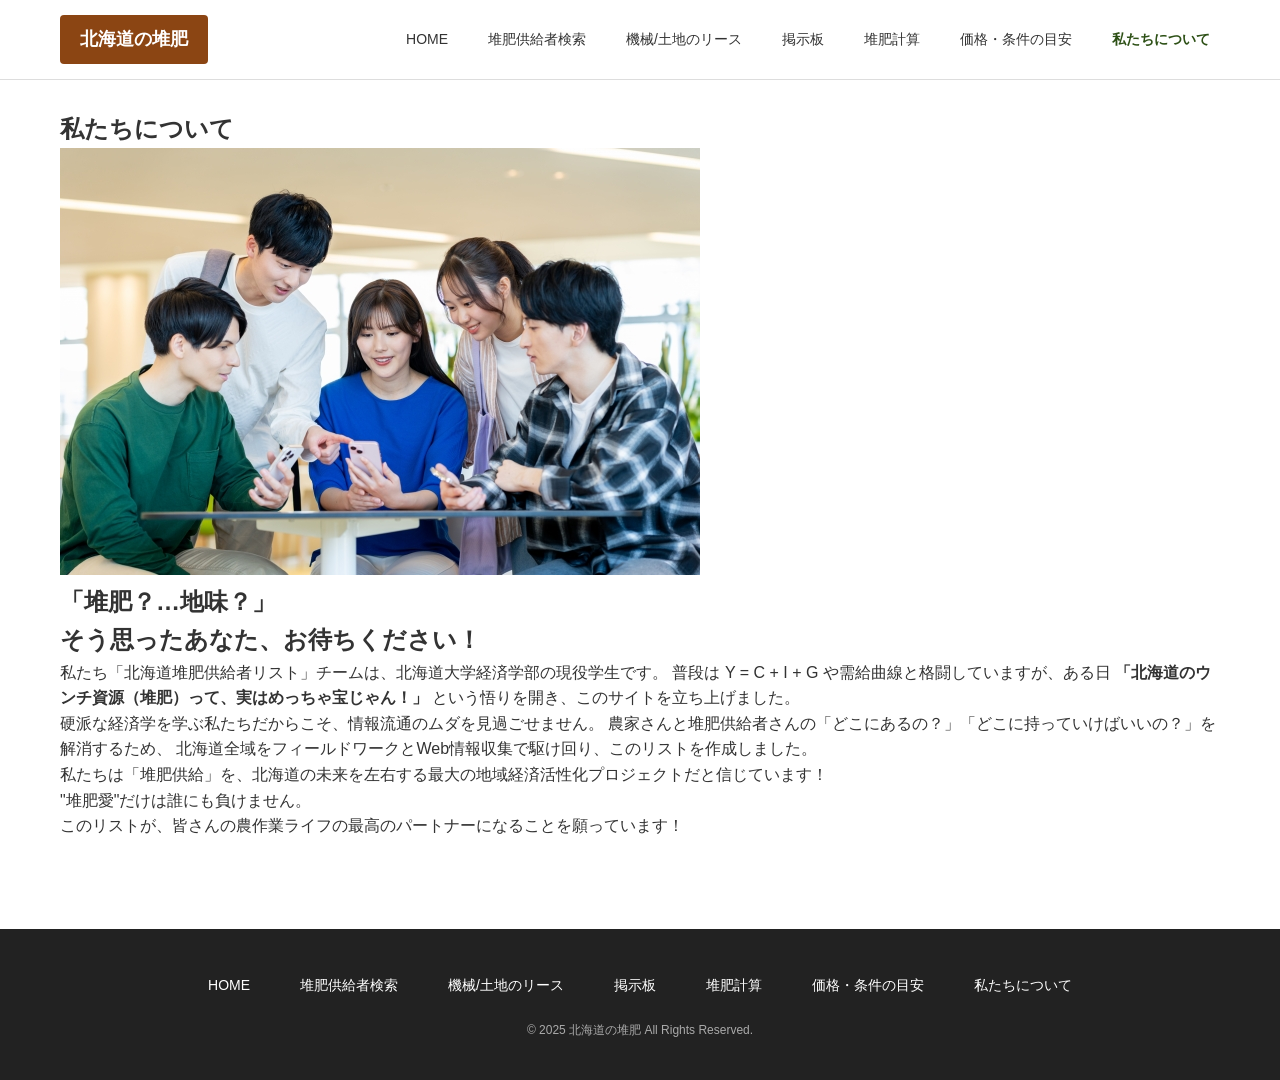
==== about.html @ c87f49d6 "私たちについて" ====
<!DOCTYPE html>
<html lang="ja">
<head>
    <meta charset="UTF-8">
    <meta name="viewport" content="width=device-width, initial-scale=1.0">
    <title>私たちについて - 北海道の堆肥</title>
    <link rel="stylesheet" href="styles.css">
</head>
<body>
    <header>
        <div class="header-container">
            <div class="logo">北海道の堆肥</div>
            <nav>
                <a href="index.html">HOME</a>
                <a href="index.html">堆肥供給者検索</a>
                <a href="#">機械/土地のリース</a>
                <a href="#">掲示板</a>
                <a href="https://sehiguide.jp/" target="_blank">堆肥計算</a>
                <a href="#">価格・条件の目安</a>
                <a href="about.html" class="active">私たちについて</a>
            </nav>
        </div>
    </header>

    <main>
        <div class="container">
            <section class="about-section">
                <h1 class="about-title">私たちについて</h1>
                
                <div class="about-content">
                    <div class="about-image-container">
                        <img src="images/team.jpg" alt="北海道大学経済学部の学生チーム" class="about-image">
                    </div>

                    <div class="about-text">
                        <h2 class="catchphrase">「堆肥？…地味？」<br>そう思ったあなた、お待ちください！</h2>
                        
                        <p>
                            私たち「北海道堆肥供給者リスト」チームは、北海道大学経済学部の現役学生です。
                            普段は Y = C + I + G や需給曲線と格闘していますが、ある日
                            <strong>「北海道のウンチ資源（堆肥）って、実はめっちゃ宝じゃん！」</strong>
                            という悟りを開き、このサイトを立ち上げました。
                        </p>

                        <p>
                            硬派な経済学を学ぶ私たちだからこそ、情報流通のムダを見過ごせません。
                            農家さんと堆肥供給者さんの「どこにあるの？」「どこに持っていけばいいの？」を解消するため、
                            北海道全域をフィールドワークとWeb情報収集で駆け回り、このリストを作成しました。
                        </p>

                        <p>
                            私たちは「堆肥供給」を、北海道の未来を左右する最大の地域経済活性化プロジェクトだと信じています！
                        </p>

                        <p class="message">
                            "堆肥愛"だけは誰にも負けません。<br>
                            このリストが、皆さんの農作業ライフの最高のパートナーになることを願っています！
                        </p>
                    </div>
                </div>
            </section>
        </div>
    </main>

    <footer>
        <div class="footer-container">
            <nav class="footer-nav">
                <a href="index.html">HOME</a>
                <a href="index.html">堆肥供給者検索</a>
                <a href="#">機械/土地のリース</a>
                <a href="#">掲示板</a>
                <a href="https://sehiguide.jp/" target="_blank">堆肥計算</a>
                <a href="#">価格・条件の目安</a>
                <a href="about.html">私たちについて</a>
            </nav>
            <p class="copyright">&copy; 2025 北海道の堆肥 All Rights Reserved.</p>
        </div>
    </footer>
</body>
</html>
---- styles.css ----
* {
    margin: 0;
    padding: 0;
    box-sizing: border-box;
}

body {
    font-family: 'Hiragino Kaku Gothic ProN', 'Hiragino Sans', Meiryo, sans-serif;
    background-color: #ffffff;
    color: #333;
    line-height: 1.6;
}

header {
    background-color: #fff;
    border-bottom: 1px solid #ddd;
    padding: 15px 0;
}

.header-container {
    max-width: 1200px;
    margin: 0 auto;
    display: flex;
    justify-content: space-between;
    align-items: center;
    padding: 0 20px;
}

.logo {
    background-color: #8B4513;
    color: #fff;
    padding: 10px 20px;
    font-size: 18px;
    font-weight: bold;
    border-radius: 4px;
}

nav {
    display: flex;
    gap: 20px;
}

nav a {
    text-decoration: none;
    color: #333;
    font-size: 14px;
    padding: 5px 10px;
}

nav a.active {
    color: #2d5016;
    font-weight: bold;
}

nav a:hover {
    color: #2d5016;
}

.container {
    max-width: 1200px;
    margin: 0 auto;
    padding: 30px 20px;
}

.hidden {
    display: none !important;
}

.hero-section {
    text-align: center;
    margin-bottom: 40px;
}

.hero-image-wrapper {
    max-width: 600px;
    margin: 0 auto;
}

.hero-map-image {
    width: 100%;
    height: auto;
    display: block;
    border-radius: 12px;
    box-shadow: 0 6px 18px rgba(0, 0, 0, 0.08);
}

.hero-caption {
    margin-top: 12px;
    font-size: 13px;
    color: #666;
}

.instruction {
    text-align: center;
    font-size: 18px;
    margin-bottom: 30px;
    color: #333;
}

.spread-method-section {
    display: flex;
    justify-content: center;
    gap: 20px;
    margin-bottom: 40px;
    flex-wrap: wrap;
}

.radio-button {
    display: inline-flex;
    align-items: center;
    padding: 10px 20px;
    border: 2px solid #2d5016;
    border-radius: 5px;
    cursor: pointer;
    background-color: #fff;
    transition: all 0.3s;
}

.radio-button input[type="radio"] {
    margin-right: 8px;
    cursor: pointer;
}

.radio-button:hover {
    background-color: #f0f8f0;
}

.radio-button input[type="radio"]:checked + span {
    font-weight: bold;
    color: #2d5016;
}

.filter-section {
    border: 2px solid #2d5016;
    border-radius: 8px;
    padding: 20px;
    margin-bottom: 30px;
    background-color: #fff;
}

.section-title {
    color: #2d5016;
    font-size: 16px;
    font-weight: bold;
    margin-bottom: 20px;
    padding-bottom: 10px;
    border-bottom: 1px solid #2d5016;
}

.map-filter-container {
    display: flex;
    gap: 20px;
    flex-wrap: wrap;
}

.map-container {
    flex: 1;
    min-width: 300px;
}

.hokkaido-map {
    width: 100%;
    aspect-ratio: 1152 / 896;
    min-height: 320px;
    border: 1px solid #ddd;
    border-radius: 5px;
    background-color: #fefefe;
    background-image: url('images/hokkaido/北海道エリア_文字なし.png');
    background-size: contain;
    background-repeat: no-repeat;
    background-position: center;
    position: relative;
    overflow: hidden;
}

.results-section {
    margin-top: 20px;
    background-color: #fff;
    border: 2px solid #2d5016;
    border-radius: 12px;
    padding: 30px;
}

.results-header {
    display: flex;
    justify-content: space-between;
    align-items: center;
    margin-bottom: 20px;
}

.results-brand {
    display: flex;
    flex-direction: column;
    gap: 10px;
}

.results-logo {
    background-color: #f9a825;
    color: #fff;
    font-weight: bold;
    padding: 8px 16px;
    border-radius: 20px;
    display: inline-block;
}

.results-nav {
    display: flex;
    gap: 16px;
}

.results-nav a {
    color: #6a5acd;
    font-size: 14px;
    text-decoration: none;
}

.results-nav a.active {
    font-weight: bold;
}

.back-button {
    background-color: #f9a825;
    color: #fff;
    border: none;
    padding: 10px 24px;
    border-radius: 20px;
    font-size: 14px;
    cursor: pointer;
    font-weight: bold;
}

.results-summary {
    border-top: 4px solid #2d5016;
    padding-top: 16px;
    margin-bottom: 24px;
}

.results-summary h2 {
    margin-bottom: 10px;
    color: #2d5016;
}

.results-count {
    margin-bottom: 10px;
    font-weight: bold;
    color: #333;
}

.results-condition-list {
    background-color: #f8f8f8;
    border-radius: 8px;
    padding: 12px 16px;
    display: flex;
    flex-direction: column;
    gap: 6px;
    font-size: 14px;
}

.condition-label {
    font-weight: bold;
}

.results-list {
    display: flex;
    flex-direction: column;
    gap: 24px;
}

.result-card {
    border: 2px solid #b28b57;
    border-radius: 16px;
    padding: 20px;
    background-color: #fff;
    position: relative;
    box-shadow: 0 4px 16px rgba(0, 0, 0, 0.05);
}

.result-card.green-theme {
    border-color: #2d7c3f;
}

.result-card-header {
    display: flex;
    justify-content: space-between;
    align-items: center;
    margin-bottom: 12px;
}

.result-region-tag {
    background-color: #b28b57;
    color: #fff;
    padding: 6px 16px;
    border-radius: 20px;
    font-size: 14px;
    font-weight: bold;
}

.result-card.green-theme .result-region-tag {
    background-color: #2d7c3f;
}

.result-cta {
    background-color: #c62828;
    color: #fff;
    border: none;
    padding: 10px 16px;
    border-radius: 4px 4px 0 0;
    font-weight: bold;
    cursor: default;
}

.result-company-name {
    font-size: 22px;
    color: #4b4bb7;
    margin-bottom: 16px;
}

.result-details {
    display: flex;
    flex-direction: column;
    gap: 6px;
    font-size: 14px;
    color: #333;
}

.result-detail-button {
    position: absolute;
    right: 24px;
    bottom: 24px;
    background-color: #2d7c3f;
    color: #fff;
    border: none;
    padding: 8px 24px;
    border-radius: 20px;
    font-weight: bold;
    cursor: pointer;
}

.result-card.green-theme .result-detail-button {
    background-color: #2d7c3f;
}

.area-list-container {
    flex: 1;
    min-width: 300px;
}

.area-list {
    display: flex;
    flex-direction: column;
    gap: 15px;
    max-height: 400px;
    overflow-y: auto;
}

.area-group {
    border: 1px solid #ddd;
    border-radius: 5px;
    padding: 10px;
    background-color: #f9f9f9;
}

.area-group-title {
    font-weight: bold;
    margin-bottom: 10px;
    color: #2d5016;
    font-size: 14px;
}

.area-group-items {
    display: flex;
    flex-wrap: wrap;
    gap: 8px;
}

.area-checkbox {
    display: inline-flex;
    align-items: center;
    padding: 5px 10px;
    border: 1px solid #2d5016;
    border-radius: 4px;
    cursor: pointer;
    background-color: #fff;
    font-size: 12px;
    transition: all 0.2s;
}

.area-checkbox:hover {
    background-color: #f0f8f0;
}

.area-checkbox input[type="checkbox"] {
    margin-right: 5px;
    cursor: pointer;
}

.area-checkbox input[type="checkbox"]:checked + span {
    font-weight: bold;
    color: #2d5016;
}

.checkbox-group {
    display: flex;
    gap: 15px;
    flex-wrap: wrap;
}

.checkbox-button {
    display: inline-flex;
    align-items: center;
    padding: 10px 20px;
    border: 2px solid #2d5016;
    border-radius: 5px;
    cursor: pointer;
    background-color: #fff;
    transition: all 0.3s;
}

.checkbox-button input[type="checkbox"] {
    margin-right: 8px;
    cursor: pointer;
}

.checkbox-button:hover {
    background-color: #f0f8f0;
}

.checkbox-button input[type="checkbox"]:checked + span {
    font-weight: bold;
    color: #2d5016;
}

.search-button-container {
    text-align: center;
    margin-top: 40px;
    margin-bottom: 40px;
}

.search-button {
    background-color: #2d5016;
    color: #fff;
    border: none;
    padding: 15px 60px;
    font-size: 18px;
    font-weight: bold;
    border-radius: 5px;
    cursor: pointer;
    transition: background-color 0.3s;
}

.search-button:hover {
    background-color: #1f3610;
}

.search-button:active {
    transform: scale(0.98);
}

/* 地図内のエリアスタイル */
.map-area {
    fill: #e0e0e0;
    stroke: #999;
    stroke-width: 1;
    cursor: pointer;
    transition: all 0.2s;
}

.map-area:hover {
    fill: #c0c0c0;
    stroke-width: 2;
}

.map-area.selected {
    fill: #2d5016;
    stroke: #1f3610;
    stroke-width: 2;
}

.map-area.highlighted {
    fill: #4a7c2a;
    stroke: #2d5016;
    stroke-width: 2;
}

/* スクロールバーのスタイル */
.area-list::-webkit-scrollbar {
    width: 8px;
}

.area-list::-webkit-scrollbar-track {
    background: #f1f1f1;
    border-radius: 4px;
}

.area-list::-webkit-scrollbar-thumb {
    background: #2d5016;
    border-radius: 4px;
}

.area-list::-webkit-scrollbar-thumb:hover {
    background: #1f3610;
}
/* ▼フッターのスタイルを追加▼ */
footer {
    background-color: #222; /* 背景色：黒に近いグレー */
    color: #fff;            /* 文字色：白 */
    padding: 40px 0;
    margin-top: 60px;
}

.footer-container {
    max-width: 1200px;
    margin: 0 auto;
    padding: 0 20px;
    text-align: center;
}

.footer-nav {
    display: flex;
    justify-content: center;
    gap: 30px;
    flex-wrap: wrap;
    margin-bottom: 20px;
}

.footer-nav a {
    color: #fff;
    text-decoration: none;
    font-size: 14px;
    transition: opacity 0.3s;
}

.footer-nav a:hover {
    opacity: 0.7; /* マウスを乗せると少し薄くなる */
}

.copyright {
    font-size: 12px;
    color: #aaa;
}
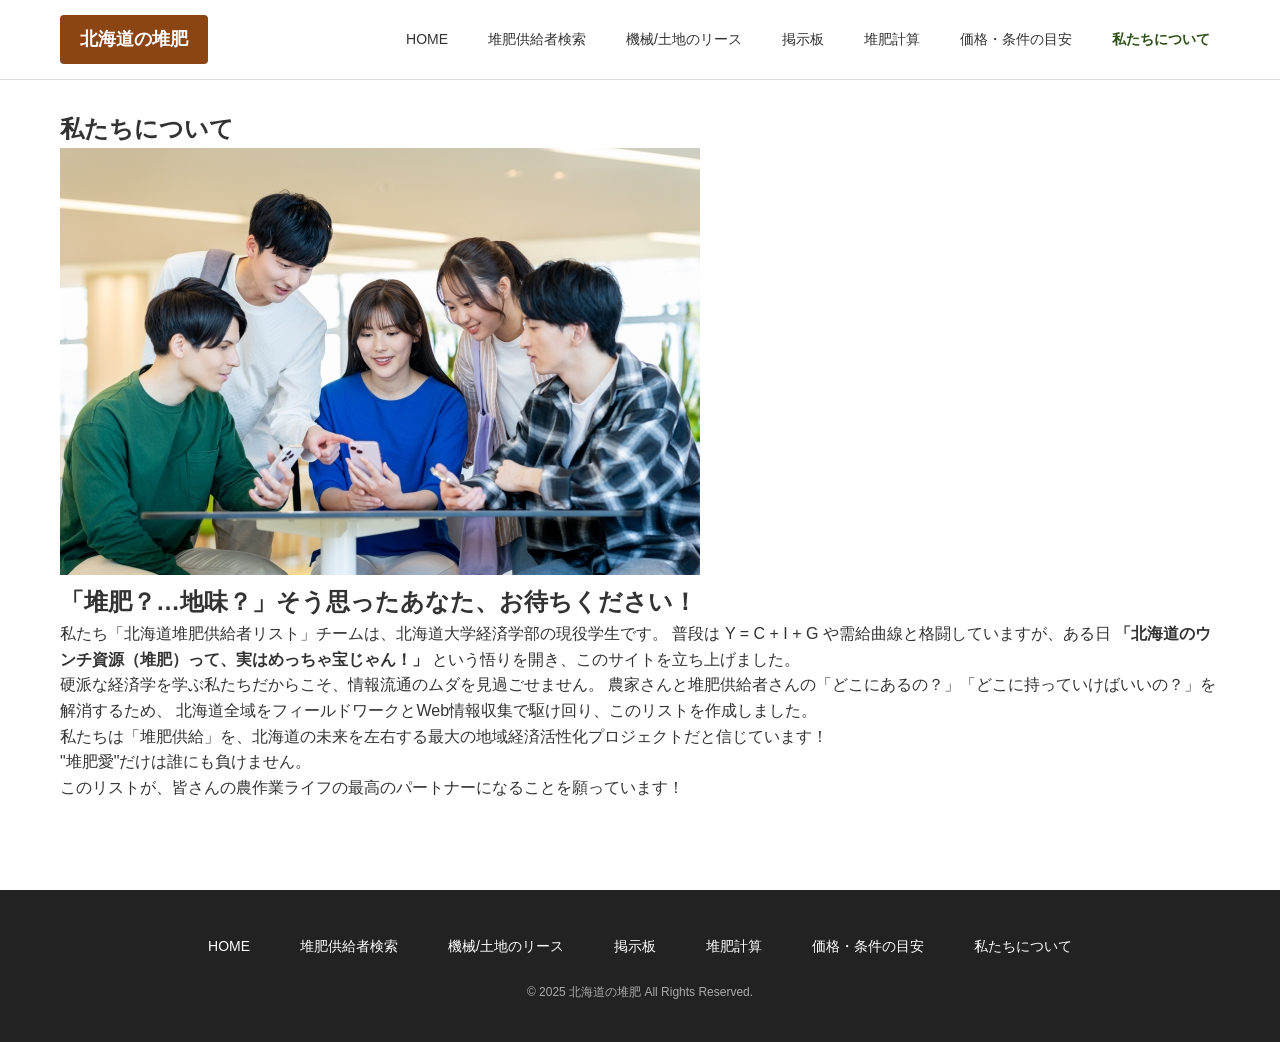
==== commit e0695e39: "改行" ====
--- a/about.html
+++ b/about.html
@@ -33,7 +33,7 @@
                     </div>
 
                     <div class="about-text">
-                        <h2 class="catchphrase">「堆肥？…地味？」<br>そう思ったあなた、お待ちください！</h2>
+                        <h2 class="catchphrase">「堆肥？…地味？」そう思ったあなた、お待ちください！</h2>
                         
                         <p>
                             私たち「北海道堆肥供給者リスト」チームは、北海道大学経済学部の現役学生です。
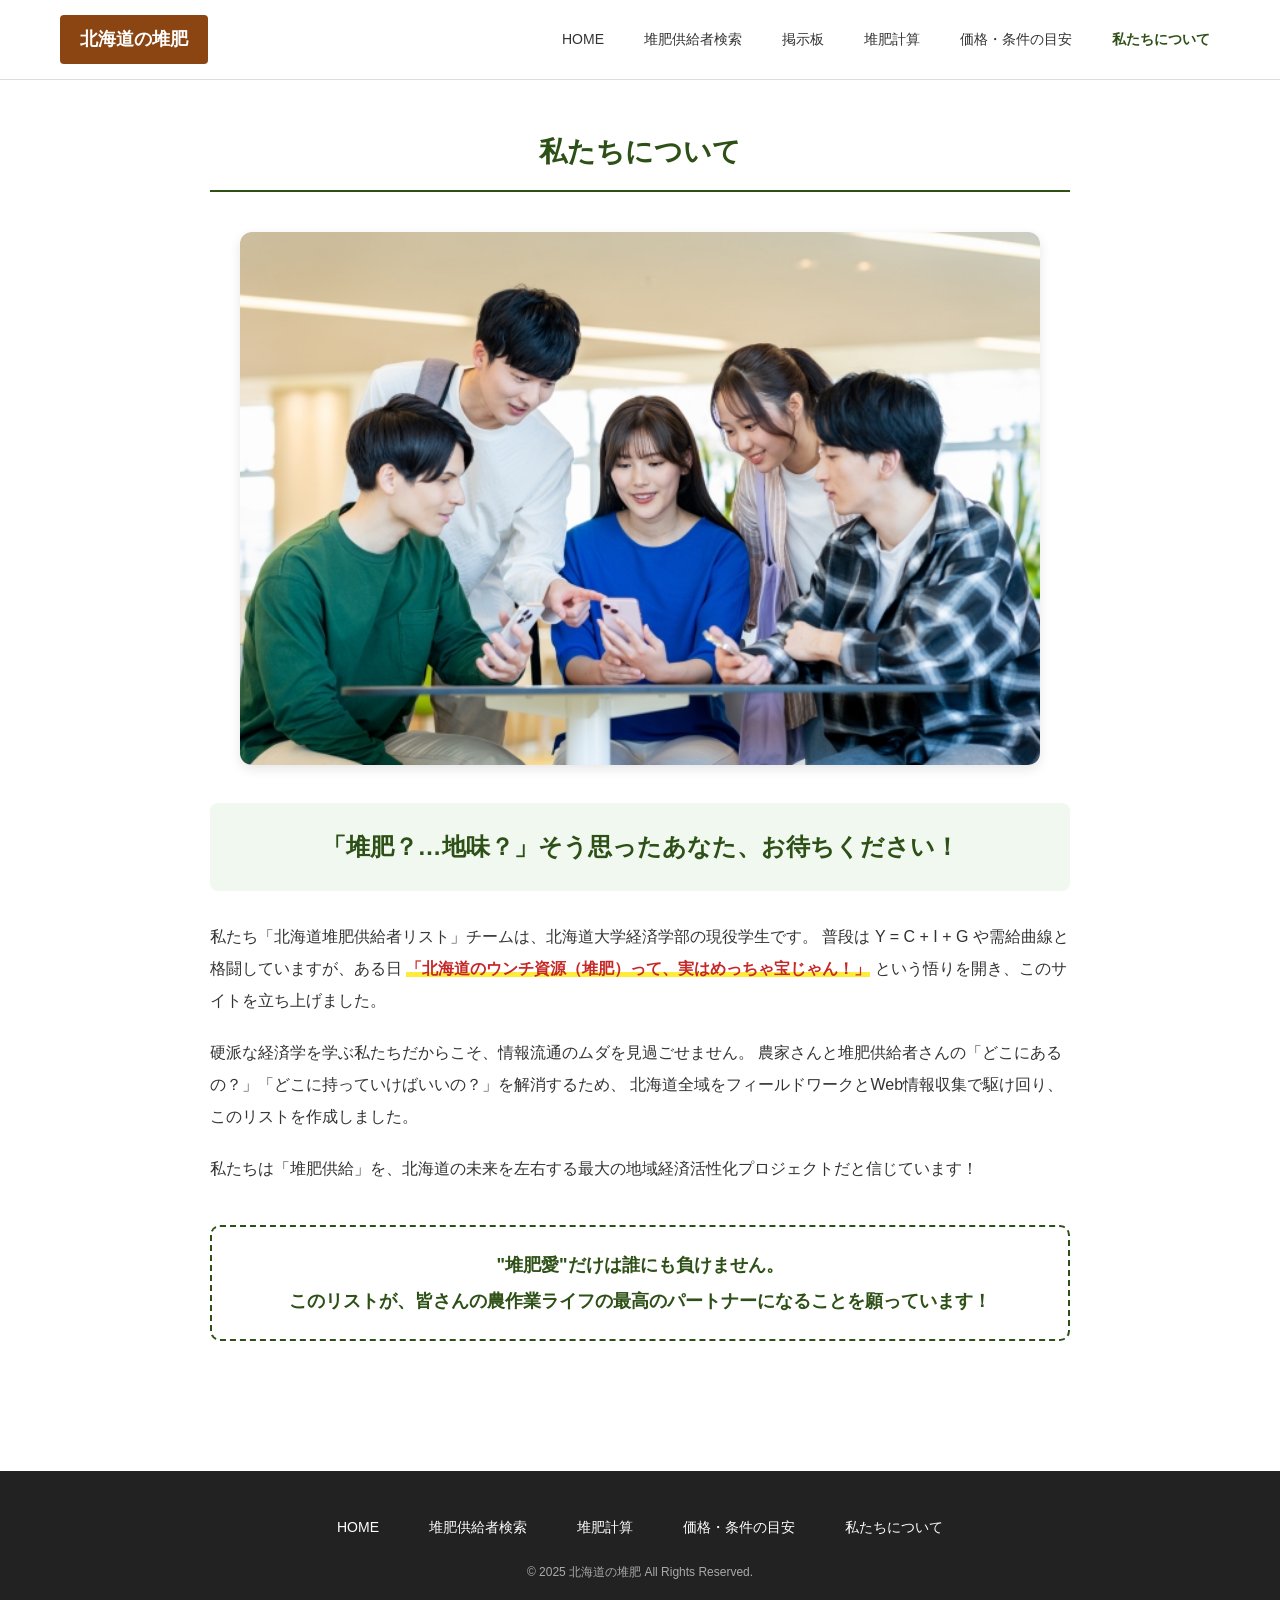
==== commit 0a824cbb: "ヘッダーから掲示板とリース消した" ====
--- a/about.html
+++ b/about.html
@@ -13,7 +13,6 @@
             <nav>
                 <a href="index.html">HOME</a>
                 <a href="index.html">堆肥供給者検索</a>
-                <a href="#">機械/土地のリース</a>
                 <a href="#">掲示板</a>
                 <a href="https://sehiguide.jp/" target="_blank">堆肥計算</a>
                 <a href="#">価格・条件の目安</a>
@@ -67,8 +66,6 @@
             <nav class="footer-nav">
                 <a href="index.html">HOME</a>
                 <a href="index.html">堆肥供給者検索</a>
-                <a href="#">機械/土地のリース</a>
-                <a href="#">掲示板</a>
                 <a href="https://sehiguide.jp/" target="_blank">堆肥計算</a>
                 <a href="#">価格・条件の目安</a>
                 <a href="about.html">私たちについて</a>
--- a/styles.css
+++ b/styles.css
@@ -165,7 +165,7 @@
     border: 1px solid #ddd;
     border-radius: 5px;
     background-color: #fefefe;
-    background-image: url('images/hokkaido/北海道エリア_文字なし.png');
+    background-image: #ffffff;
     background-size: contain;
     background-repeat: no-repeat;
     background-position: center;
@@ -351,6 +351,10 @@
     gap: 15px;
     max-height: 400px;
     overflow-y: auto;
+    background-color: #ffffff;
+    padding: 10px;
+    position: relative;
+    z-index: 10;
 }
 
 .area-group {
@@ -539,3 +543,237 @@
     color: #aaa;
 }
 
+/* ▼私たちについて（About）ページのデザイン ▼ */
+.about-section {
+    max-width: 900px;
+    margin: 0 auto;
+    padding: 20px;
+    background-color: #fff;
+    border-radius: 12px;
+}
+
+.about-title {
+    text-align: center;
+    color: #2d5016;
+    font-size: 28px;
+    margin-bottom: 40px;
+    padding-bottom: 15px;
+    border-bottom: 2px solid #2d5016;
+}
+
+.about-image-container {
+    margin-bottom: 30px;
+    text-align: center;
+}
+
+.about-image {
+    width: 100%;
+    max-width: 800px;
+    height: auto;
+    border-radius: 12px;
+    box-shadow: 0 4px 12px rgba(0,0,0,0.1);
+}
+
+.about-text {
+    line-height: 2.0;
+    font-size: 16px;
+}
+
+.catchphrase {
+    font-size: 24px;
+    color: #2d5016;
+    margin-bottom: 30px;
+    text-align: center;
+    font-weight: bold;
+    background-color: #f0f8f0;
+    padding: 20px;
+    border-radius: 8px;
+}
+
+.about-text p {
+    margin-bottom: 20px;
+}
+
+.about-text strong {
+    color: #c62828; /* 強調したい部分（宝じゃん！）を赤く */
+    background: linear-gradient(transparent 70%, #ffeb3b 70%); /* マーカー風 */
+}
+
+.message {
+    margin-top: 40px;
+    font-weight: bold;
+    text-align: center;
+    font-size: 18px;
+    color: #2d5016;
+    border: 2px dashed #2d5016;
+    padding: 20px;
+    border-radius: 10px;
+}
+
+/* =========================================
+   モバイル・レスポンシブ対応用スタイル
+   (ここから下を丸ごと書き換えてください)
+   ========================================= */
+@media screen and (max-width: 768px) {
+    
+    /* --- ヘッダー周り --- */
+    .header-container {
+        flex-direction: column;
+        align-items: center;
+        padding: 15px 10px;
+    }
+
+    .logo {
+        width: 100%;
+        text-align: center;
+        margin-bottom: 15px;
+        box-sizing: border-box;
+    }
+
+    /* ヘッダーのナビゲーションを「2列の均等配置」に変更 */
+    .header-container nav {
+        display: grid;                  /* グリッドレイアウトにする */
+        grid-template-columns: 1fr 1fr; /* 1:1 の2列にする */
+        gap: 8px;                       /* ボタン間の隙間 */
+        width: 100%;                    /* 横幅いっぱい */
+    }
+
+    /* ヘッダー内のリンクのみにスタイルを適用（フッターには影響させない） */
+    .header-container nav a {
+        font-size: 12px;                /* 文字を少し小さくして収まりよく */
+        padding: 12px 4px;
+        background-color: #f8f8f8;      /* 薄いグレーの背景 */
+        border: 1px solid #e0e0e0;      /* 薄い枠線 */
+        border-radius: 6px;             /* 角丸 */
+        color: #333;                    /* 文字色 */
+        text-align: center;             /* 文字を中央揃え */
+        display: flex;                  /* 上下中央揃えのため */
+        align-items: center;
+        justify-content: center;
+        min-height: 44px;               /* 指で押しやすい高さ */
+        text-decoration: none;
+    }
+    
+    /* アクティブなリンクのデザイン */
+    .header-container nav a.active {
+        background-color: #2d5016;
+        color: #fff;
+        border-color: #2d5016;
+    }
+
+    /* --- メインコンテンツ --- */
+    .container {
+        padding: 20px 15px;
+    }
+
+    /* 散布方法のラジオボタンを縦並びにする */
+    .spread-method-section {
+        flex-direction: column;
+        gap: 10px;
+    }
+
+    .radio-button {
+        width: 100%;
+        justify-content: center;
+        padding: 15px;
+    }
+
+    /* --- 地図とリストエリア --- */
+    .filter-section {
+        padding: 15px;
+    }
+
+    .map-filter-container {
+        flex-direction: column;
+    }
+
+    .map-container, 
+    .area-list-container {
+        min-width: 100%;
+    }
+
+    .hokkaido-map {
+        min-height: 250px; 
+    }
+
+    .area-list {
+        max-height: 250px;
+    }
+
+    /* --- チェックボックス群 --- */
+    .checkbox-group {
+        display: grid; /* ここもグリッドにして揃える */
+        grid-template-columns: 1fr 1fr; /* 2列 */
+        gap: 10px;
+    }
+
+    .checkbox-button {
+        width: 100%;
+        justify-content: center;
+        padding: 12px;
+        font-size: 13px;
+    }
+
+    /* --- 検索ボタン --- */
+    .search-button {
+        width: 100%;
+        padding: 15px;
+        font-size: 16px;
+    }
+
+    /* --- 検索結果カード --- */
+    .result-card {
+        display: flex;
+        flex-direction: column;
+        padding: 15px;
+    }
+
+    .result-card-header {
+        flex-direction: column;
+        align-items: flex-start;
+        gap: 10px;
+    }
+    
+    .result-cta {
+        width: 100%;
+        border-radius: 4px;
+        text-align: center;
+    }
+
+    .result-company-name {
+        font-size: 18px;
+        margin-top: 10px;
+    }
+
+    .result-details {
+        margin-bottom: 15px;
+    }
+
+    .result-detail-button {
+        position: static;
+        width: 100%;
+        text-align: center;
+        padding: 12px;
+        margin-top: auto;
+    }
+    
+    /* --- フッター（ここを修正） --- */
+    .footer-nav {
+        flex-direction: column; /* 縦並び */
+        gap: 20px;
+        align-items: center;
+    }
+    
+    /* フッターのリンクには背景色をつけず、元の文字色（白）を生かす */
+    .footer-nav a {
+        padding: 10px; /* タップしやすい範囲は確保 */
+        width: 100%;
+        text-align: center;
+        display: block;
+        border-bottom: 1px solid rgba(255,255,255,0.1); /* 薄い区切り線 */
+    }
+    
+    .footer-nav a:last-child {
+        border-bottom: none;
+    }
+}
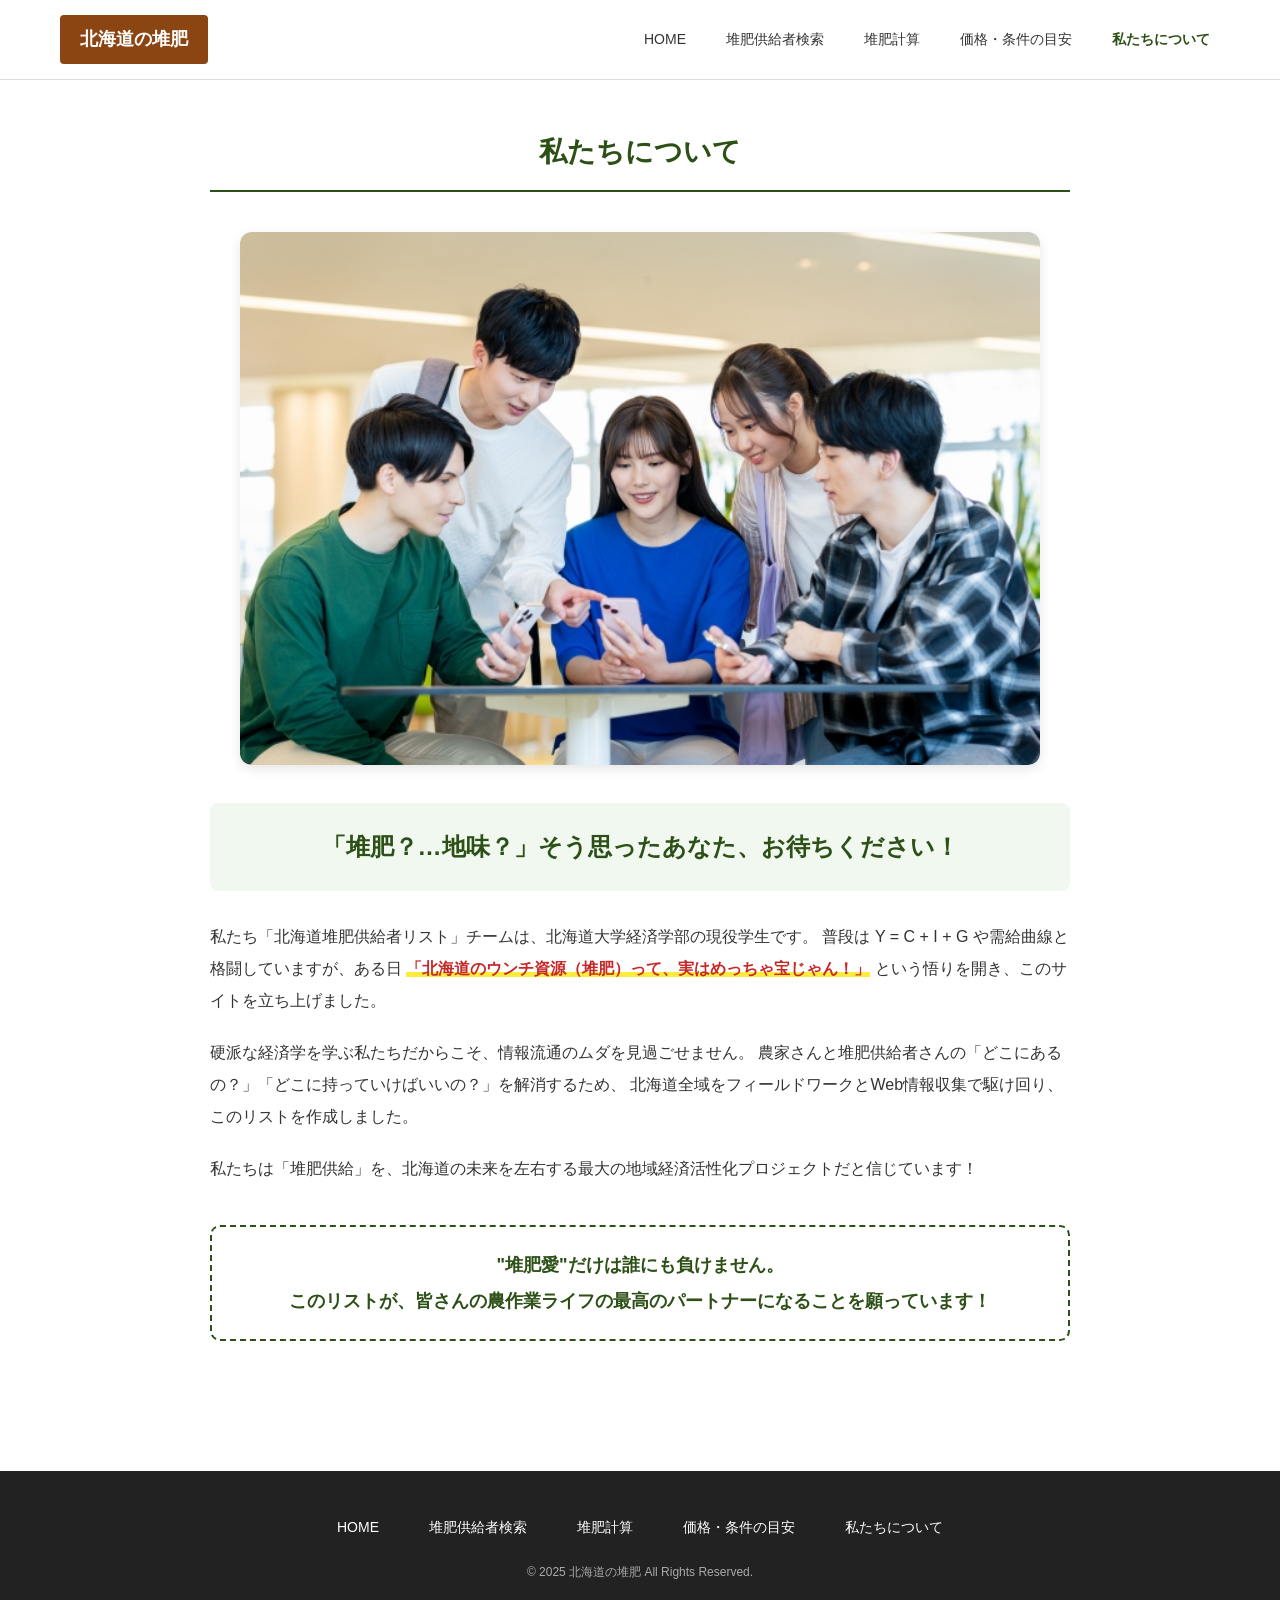
==== commit fcd3cc92: "もっかい修正" ====
--- a/about.html
+++ b/about.html
@@ -13,9 +13,8 @@
             <nav>
                 <a href="index.html">HOME</a>
                 <a href="index.html">堆肥供給者検索</a>
-                <a href="#">掲示板</a>
                 <a href="https://sehiguide.jp/" target="_blank">堆肥計算</a>
-                <a href="#">価格・条件の目安</a>
+                <a href="guidance.html">価格・条件の目安</a>
                 <a href="about.html" class="active">私たちについて</a>
             </nav>
         </div>
@@ -67,7 +66,7 @@
                 <a href="index.html">HOME</a>
                 <a href="index.html">堆肥供給者検索</a>
                 <a href="https://sehiguide.jp/" target="_blank">堆肥計算</a>
-                <a href="#">価格・条件の目安</a>
+                <a href="guidance.html">価格・条件の目安</a>
                 <a href="about.html">私たちについて</a>
             </nav>
             <p class="copyright">&copy; 2025 北海道の堆肥 All Rights Reserved.</p>
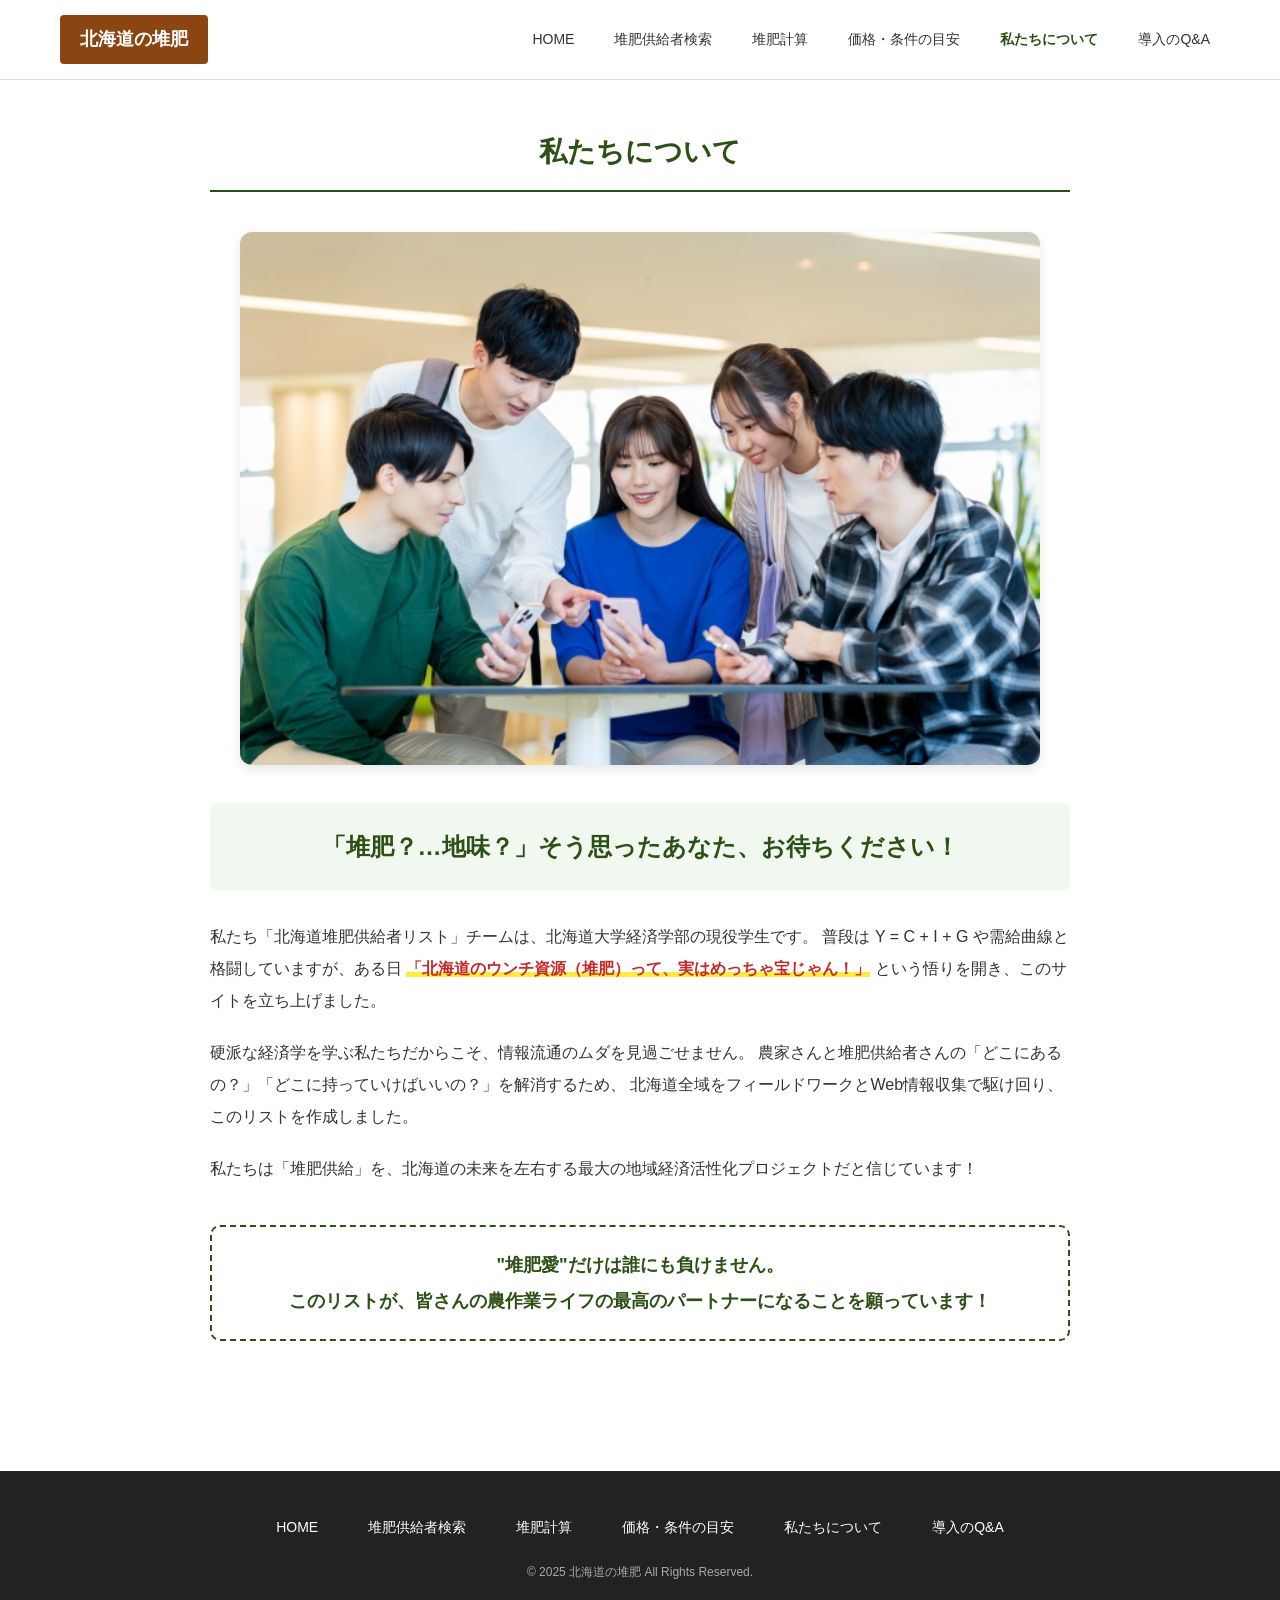
==== commit 67d9d7e7: "faqへの導線を追加" ====
--- a/about.html
+++ b/about.html
@@ -16,6 +16,7 @@
                 <a href="https://sehiguide.jp/" target="_blank">堆肥計算</a>
                 <a href="guidance.html">価格・条件の目安</a>
                 <a href="about.html" class="active">私たちについて</a>
+                <a href="faq.html">導入のQ&A</a>
             </nav>
         </div>
     </header>
@@ -68,6 +69,7 @@
                 <a href="https://sehiguide.jp/" target="_blank">堆肥計算</a>
                 <a href="guidance.html">価格・条件の目安</a>
                 <a href="about.html">私たちについて</a>
+                <a href="faq.html">導入のQ&A</a>
             </nav>
             <p class="copyright">&copy; 2025 北海道の堆肥 All Rights Reserved.</p>
         </div>
--- a/styles.css
+++ b/styles.css
@@ -164,7 +164,7 @@
     min-height: 320px;
     border: 1px solid #ddd;
     border-radius: 5px;
-    background-color: #fefefe;
+    background-color: #ffffff !important;
     background-image: #ffffff;
     background-size: contain;
     background-repeat: no-repeat;
@@ -462,22 +462,24 @@
 
 /* 地図内のエリアスタイル */
 .map-area {
-    fill: #e0e0e0;
-    stroke: #999;
-    stroke-width: 1;
+    fill:transparent;
+    stroke:none;
+    stroke-width: 0;
     cursor: pointer;
     transition: all 0.2s;
+    opacity: 1.0 !important;
 }
 
 .map-area:hover {
-    fill: #c0c0c0;
-    stroke-width: 2;
+    fill:rgba(0, 0, 0, 0.1);;
+    stroke: #2d5016;
+    stroke-width: 3;
 }
 
 .map-area.selected {
-    fill: #2d5016;
     stroke: #1f3610;
-    stroke-width: 2;
+    stroke-width: 3;
+    opacity: 0.7 !important;
 }
 
 .map-area.highlighted {
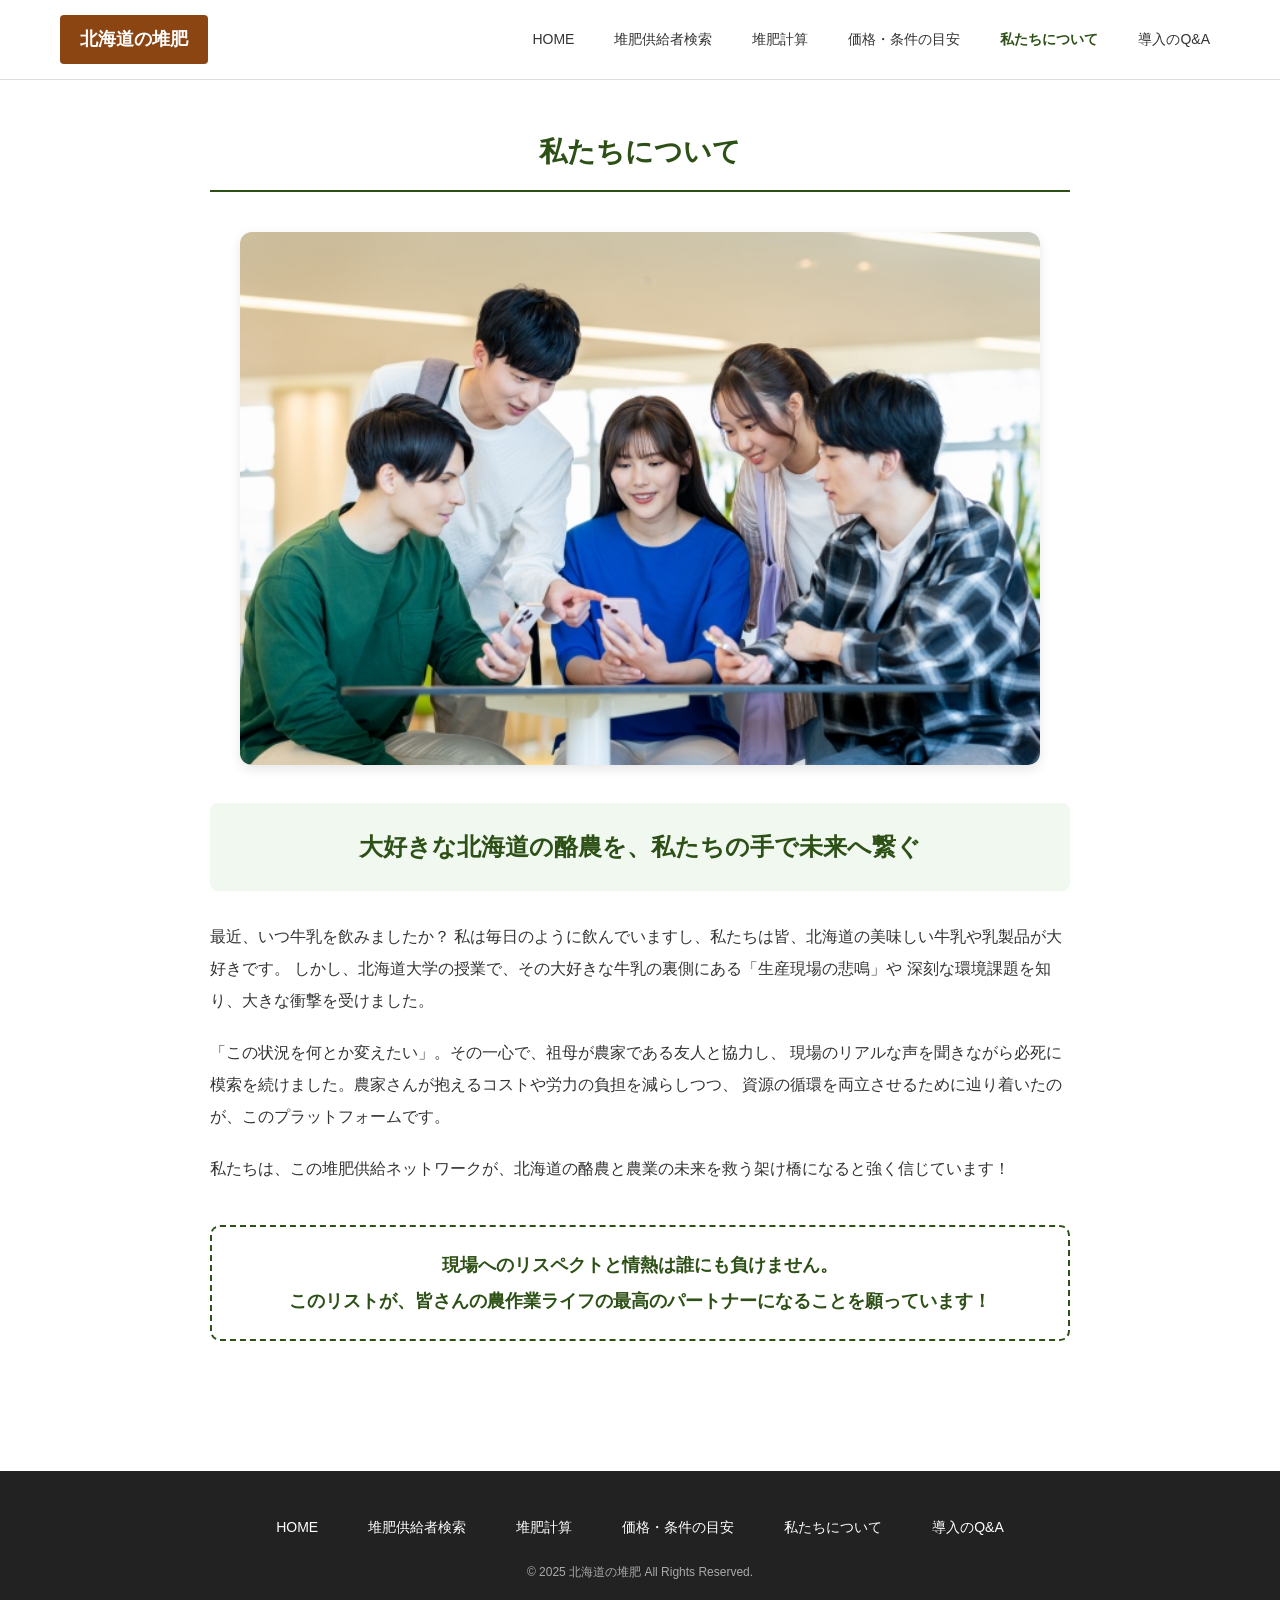
==== commit f839a7c8: "私たちについて文章変更" ====
--- a/about.html
+++ b/about.html
@@ -32,27 +32,27 @@
                     </div>
 
                     <div class="about-text">
-                        <h2 class="catchphrase">「堆肥？…地味？」そう思ったあなた、お待ちください！</h2>
+                        <h2 class="catchphrase">大好きな北海道の酪農を、私たちの手で未来へ繋ぐ</h2>
                         
                         <p>
-                            私たち「北海道堆肥供給者リスト」チームは、北海道大学経済学部の現役学生です。
-                            普段は Y = C + I + G や需給曲線と格闘していますが、ある日
-                            <strong>「北海道のウンチ資源（堆肥）って、実はめっちゃ宝じゃん！」</strong>
-                            という悟りを開き、このサイトを立ち上げました。
+                            最近、いつ牛乳を飲みましたか？
+                            私は毎日のように飲んでいますし、私たちは皆、北海道の美味しい牛乳や乳製品が大好きです。
+                            しかし、北海道大学の授業で、その大好きな牛乳の裏側にある「生産現場の悲鳴」や
+                            深刻な環境課題を知り、大きな衝撃を受けました。
                         </p>
 
                         <p>
-                            硬派な経済学を学ぶ私たちだからこそ、情報流通のムダを見過ごせません。
-                            農家さんと堆肥供給者さんの「どこにあるの？」「どこに持っていけばいいの？」を解消するため、
-                            北海道全域をフィールドワークとWeb情報収集で駆け回り、このリストを作成しました。
+                            「この状況を何とか変えたい」。その一心で、祖母が農家である友人と協力し、
+                            現場のリアルな声を聞きながら必死に模索を続けました。農家さんが抱えるコストや労力の負担を減らしつつ、
+                            資源の循環を両立させるために辿り着いたのが、このプラットフォームです。
                         </p>
 
                         <p>
-                            私たちは「堆肥供給」を、北海道の未来を左右する最大の地域経済活性化プロジェクトだと信じています！
+                            私たちは、この堆肥供給ネットワークが、北海道の酪農と農業の未来を救う架け橋になると強く信じています！
                         </p>
 
                         <p class="message">
-                            "堆肥愛"だけは誰にも負けません。<br>
+                            現場へのリスペクトと情熱は誰にも負けません。<br>
                             このリストが、皆さんの農作業ライフの最高のパートナーになることを願っています！
                         </p>
                     </div>
